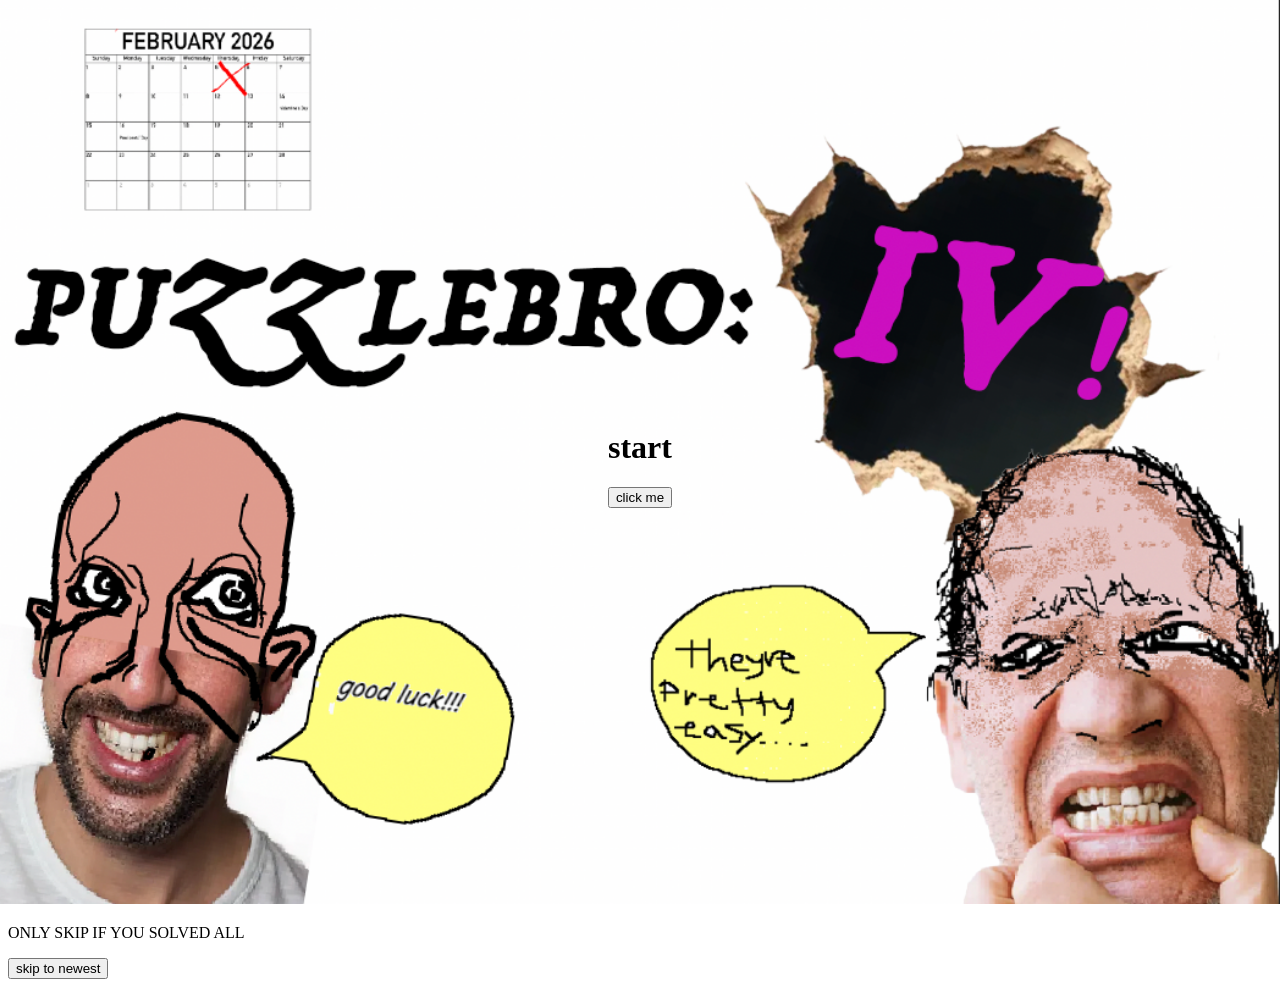
==== index.html @ 01db9051 "Add files via upload" ====
<!DOCTYPE html>
<html lang="en">
<head>
    <meta charset="UTF-8">
    <meta name="viewport" content="width=device-width, initial-scale=1.0">
    <title>puzzle</title>
    <link rel="stylesheet" href="styles.css">
</head>
<body>

    <!-- Main Content -->
    <div class="centered-div">
        <div>
            <h1 class="test">start</h1>
            <button onclick="window.location.href='pages/1stone.html'">click me</button>
        </div>
    </div>

    <!-- Skip Navigation -->
    <div>
        <p>ONLY SKIP IF YOU SOLVED ALL</p>
        <button onclick="window.location.href='pages/4rd.html'">skip to newest</button>
    </div>
</body>
</html>
---- styles.css ----
/* Centered Container */
.centered-div {
    height: 100vh;
    display: flex;
    justify-content: center;
    align-items: center;
}
body {
    background-image: url('./pages/images.html/puzzlebrowallpaper.png');
    background-size: cover;        /* Covers entire viewport */
    background-position: center;   /* Centers the image */
    background-repeat: no-repeat;  /* Doesn't tile the image */
    background-attachment: fixed;  /* Image stays fixed while scrolling */
}
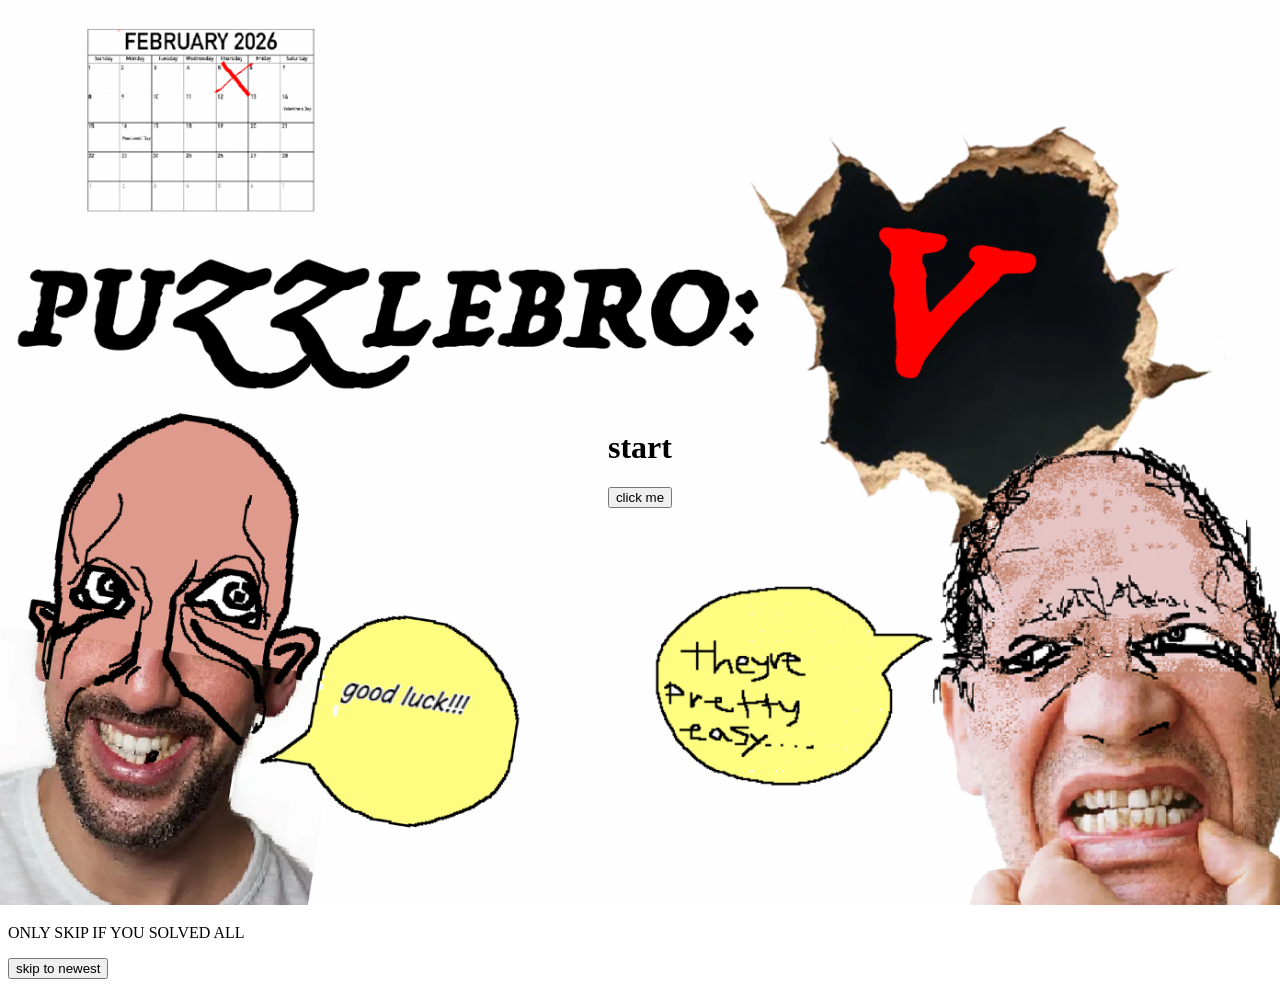
==== commit 967f462c: "Add PNG images" ====
--- a/index.html
+++ b/index.html
@@ -19,7 +19,7 @@
     <!-- Skip Navigation -->
     <div>
         <p>ONLY SKIP IF YOU SOLVED ALL</p>
-        <button onclick="window.location.href='pages/4rd.html'">skip to newest</button>
+        <button onclick="window.location.href='pages/5thpuzzle.html'">skip to newest</button>
     </div>
 </body>
 </html>
--- a/styles.css
+++ b/styles.css
@@ -6,7 +6,7 @@
     align-items: center;
 }
 body {
-    background-image: url('./pages/images.html/puzzlebrowallpaper.png');
+    background-image: url('./pages/images.html/vpuzzle.png');
     background-size: cover;        /* Covers entire viewport */
     background-position: center;   /* Centers the image */
     background-repeat: no-repeat;  /* Doesn't tile the image */
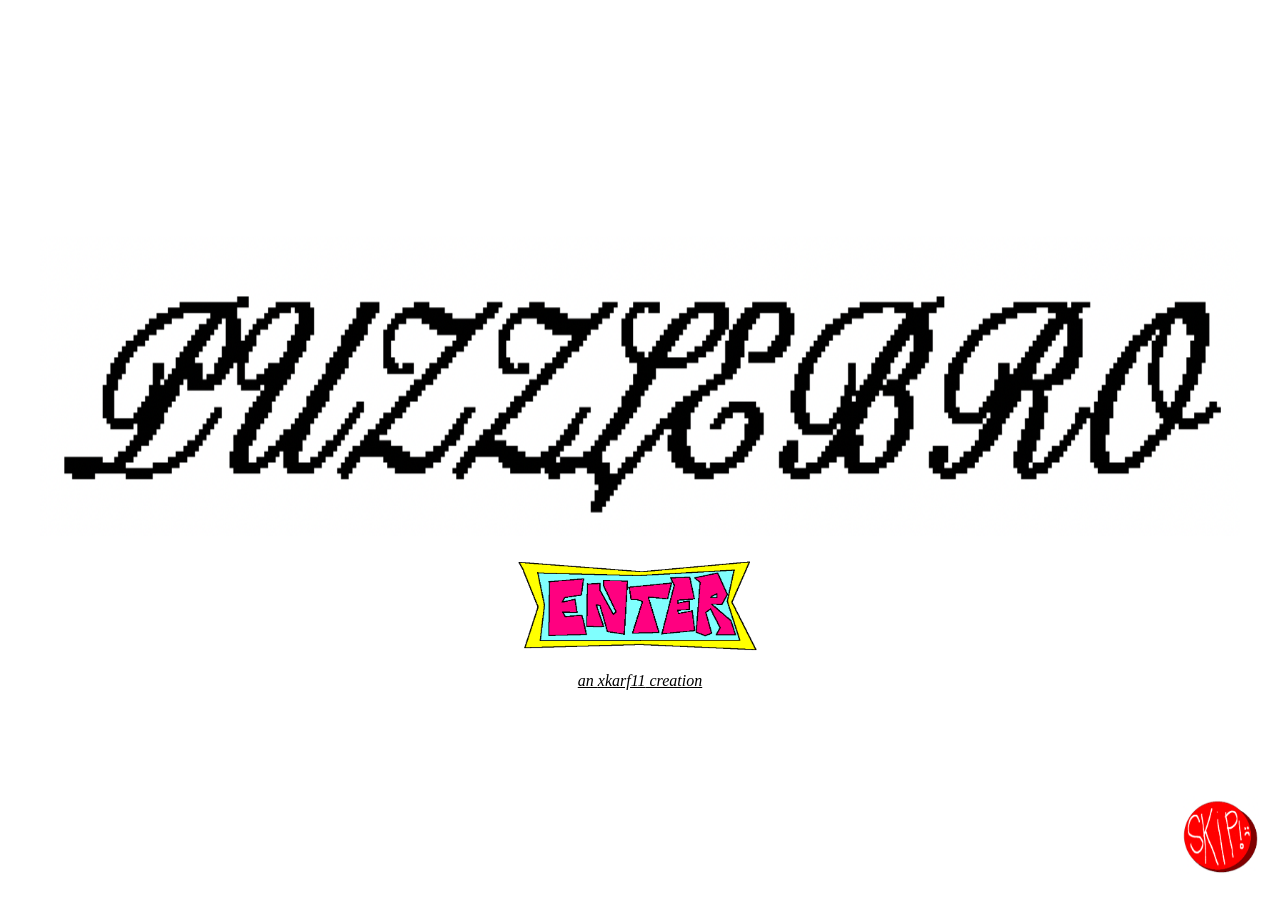
==== commit 15e2273e: "Add PNG images" ====
--- a/index.html
+++ b/index.html
@@ -7,19 +7,19 @@
     <link rel="stylesheet" href="styles.css">
 </head>
 <body>
-
     <!-- Main Content -->
-    <div class="centered-div">
-        <div>
-            <h1 class="test">start</h1>
-            <button onclick="window.location.href='pages/1stone.html'">click me</button>
+    <div class="main-container">
+        <div class="centered-div">
+            <h1 class="test"></h1>
+            <img src="pages/images.html/puzzybroi.png" alt="Puzzle Bro logo in italic script lettering, dark text on light background, representing the puzzle game brand" class="logo-image" style="width: 1200px; height: 300px;">
+            <img src="pages/images.html/enter2.png" onclick="window.location.href='pages/1stone.html'" alt="click me" style="cursor: pointer; width: 250px; height: 100px;">
         </div>
-    </div>
-
-    <!-- Skip Navigation -->
-    <div>
-        <p>ONLY SKIP IF YOU SOLVED ALL</p>
-        <button onclick="window.location.href='pages/5thpuzzle.html'">skip to newest</button>
+        <p><u><i>an <span style="color: rgb(0, 0, 0);">xkarf11</span> creation</i></u></p>
+        
+        <!-- Skip Navigation -->
+        <div class="skip-button">
+            <img src="pages/images.html/skip.png" onclick="window.location.href='pages/1stone.html'" alt="skip to next" style="cursor: pointer; width: 80px; height: 80px;">
+        </div>
     </div>
 </body>
 </html>
--- a/styles.css
+++ b/styles.css
@@ -1,14 +1,53 @@
-/* Centered Container */
-.centered-div {
+body {
+    margin: 0;
+    padding: 0;
+    overflow: hidden;
     height: 100vh;
+    position: relative;
+    background-color: #ffffff;
+}
+
+/* Background Image as Element */
+.background-image {
+    display: none;
+}
+
+/* Logo Image */
+.logo-image {
+    max-width: none;
+    height: auto;
+    margin-bottom: 20px;
+}
+
+/* Main Container */
+.main-container {
+    position: relative;
+    z-index: 2;
+    width: 100%;
+    height: 100%;
     display: flex;
+    flex-direction: column;
     justify-content: center;
     align-items: center;
 }
-body {
-    background-image: url('./pages/images.html/vpuzzle.png');
-    background-size: cover;        /* Covers entire viewport */
-    background-position: center;   /* Centers the image */
-    background-repeat: no-repeat;  /* Doesn't tile the image */
-    background-attachment: fixed;  /* Image stays fixed while scrolling */
+
+/* Centered Container */
+.centered-div {
+    display: flex;
+    flex-direction: column;
+    justify-content: center;
+    align-items: center;
+    pointer-events: none;
+}
+
+.centered-div img {
+    pointer-events: auto;
+}
+
+/* Skip Button */
+.skip-button {
+    position: fixed;
+    bottom: 20px;
+    right: 20px;
+    z-index: 3;
 }
